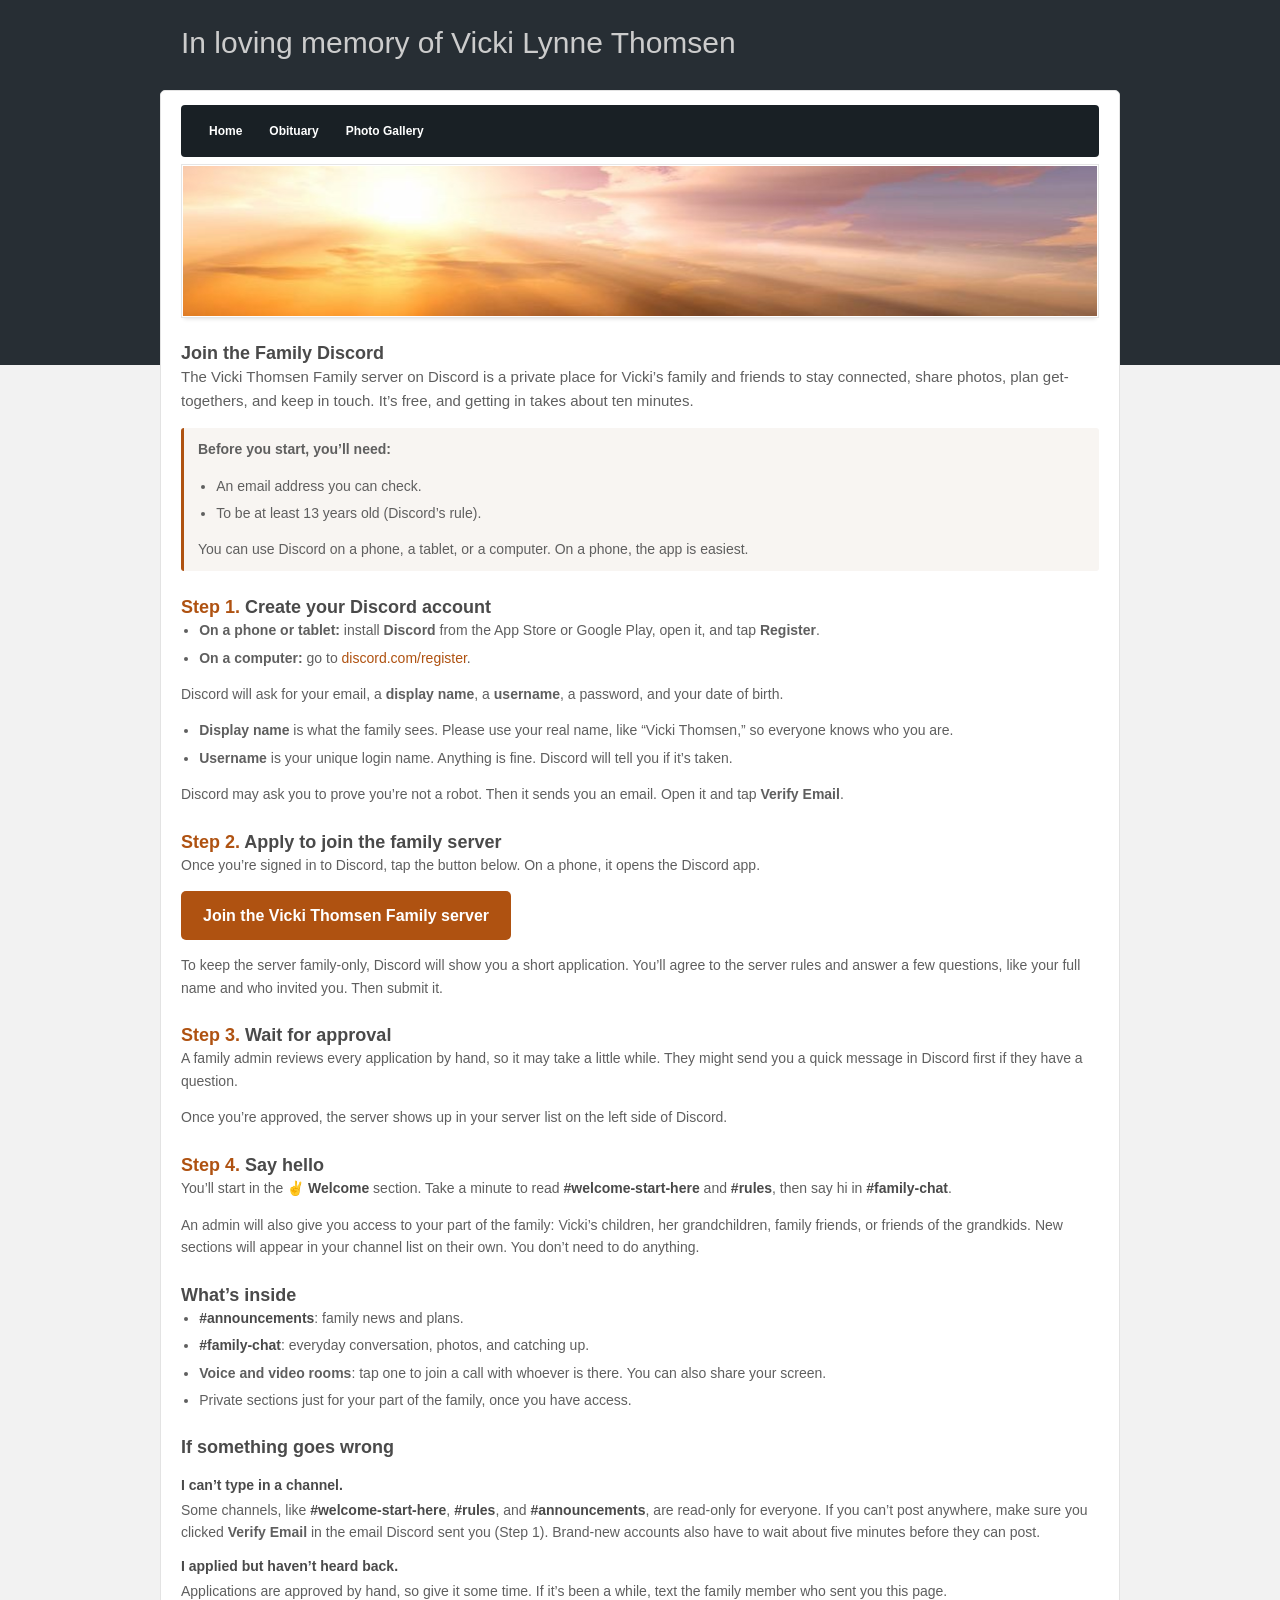
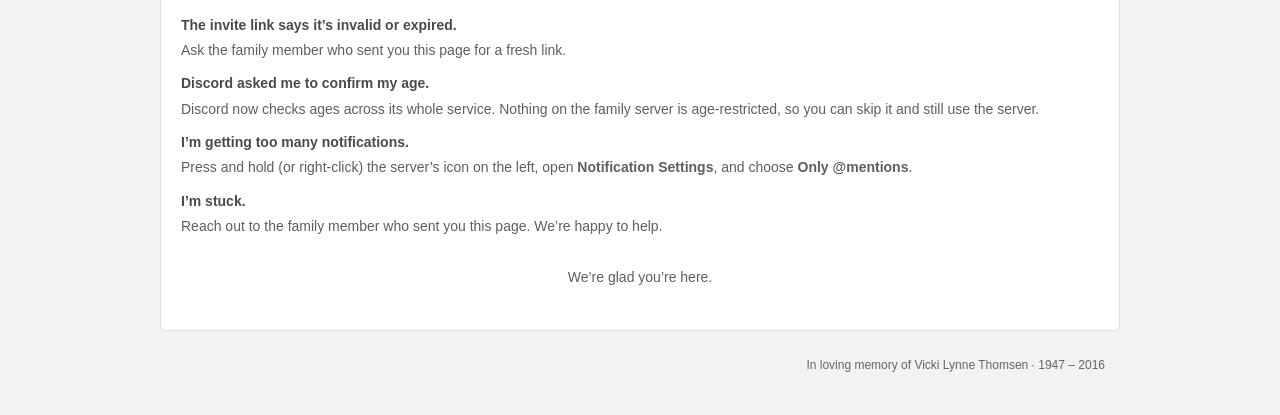
==== discord.html @ e3176353 "Add Discord how-to page at /discord Unlisted page (noindex, not in the menu) that walks family membe" ====
<!DOCTYPE html>
<html lang="en">
<head>
  <meta charset="utf-8">
  <meta name="viewport" content="width=device-width, initial-scale=1">
  <title>Join the Family Discord – In loving memory of Vicki Lynne Thomsen</title>
  <meta name="description" content="How to create a free Discord account and join the Vicki Thomsen Family server.">
  <!-- Unlisted page: kept out of search engines. Remove this line if you want it findable. -->
  <meta name="robots" content="noindex">
  <link rel="stylesheet" href="css/style.css">
  <style>
    .content h2 .step { color: var(--link); }
    .content ul.plain { margin: 0 0 1em; padding-left: 1.3em; }
    .content ul.plain li { margin: 0 0 0.35em; }
    .intro { font-size: 15px; }
    .note { background: #f8f5f2; border-left: 3px solid var(--link); border-radius: 3px; padding: 10px 14px; margin: 0 0 1em; }
    .note p:last-child { margin-bottom: 0; }
    .join { margin: 1.2em 0 1.4em; }
    .button { display: inline-block; background: var(--link); color: #fff; font-weight: bold; font-size: 16px; padding: 12px 22px; border-radius: 5px; }
    .button:hover, .button:focus-visible { background: var(--link-hover); color: #fff; text-decoration: none; }
    .ch { color: var(--heading); font-weight: bold; white-space: nowrap; }
    .faq dt { color: var(--heading); font-weight: bold; margin-top: 0.8em; }
    .faq dd { margin: 0.2em 0 0; }
    @media (max-width: 640px) {
      .button { display: block; text-align: center; }
    }
  </style>
</head>
<body>
  <div class="container">
    <header class="site-header">
      <a class="site-title" href="./">In loving memory of Vicki Lynne Thomsen</a>
    </header>

    <div class="panel">
      <nav class="nav" aria-label="Main">
        <ul>
          <li><a href="./">Home</a></li>
          <li><a href="obituary.html">Obituary</a></li>
          <li><a href="https://photos.google.com/share/AF1QipPkFJ0yZaRIGvjOB88uxeWhsh7XXIJiHUTeoIWbBSITKd5777qnxwaN8XlbIULX1Q?key=andQMDlTcS1zYjR5VDVjSzRqaExrclVrMldieVFB" target="_blank" rel="noopener">Photo Gallery</a></li>
        </ul>
      </nav>

      <div class="banner" aria-hidden="true"><div></div></div>

      <main class="content">
        <h1>Join the Family Discord</h1>
        <p class="intro">The Vicki Thomsen Family server on Discord is a private place for Vicki’s family and friends to stay connected, share photos, plan get-togethers, and keep in touch. It’s free, and getting in takes about ten minutes.</p>

        <div class="note">
          <p><strong>Before you start, you’ll need:</strong></p>
          <ul class="plain">
            <li>An email address you can check.</li>
            <li>To be at least 13 years old (Discord’s rule).</li>
          </ul>
          <p>You can use Discord on a phone, a tablet, or a computer. On a phone, the app is easiest.</p>
        </div>

        <h2><span class="step">Step 1.</span> Create your Discord account</h2>
        <ul class="plain">
          <li><strong>On a phone or tablet:</strong> install <strong>Discord</strong> from the App Store or Google Play, open it, and tap <strong>Register</strong>.</li>
          <li><strong>On a computer:</strong> go to <a href="https://discord.com/register" target="_blank" rel="noopener">discord.com/register</a>.</li>
        </ul>
        <p>Discord will ask for your email, a <strong>display name</strong>, a <strong>username</strong>, a password, and your date of birth.</p>
        <ul class="plain">
          <li><strong>Display name</strong> is what the family sees. Please use your real name, like “Vicki Thomsen,” so everyone knows who you are.</li>
          <li><strong>Username</strong> is your unique login name. Anything is fine. Discord will tell you if it’s taken.</li>
        </ul>
        <p>Discord may ask you to prove you’re not a robot. Then it sends you an email. Open it and tap <strong>Verify Email</strong>.</p>

        <h2><span class="step">Step 2.</span> Apply to join the family server</h2>
        <p>Once you’re signed in to Discord, tap the button below. On a phone, it opens the Discord app.</p>
        <p class="join">
          <a class="button" href="https://discord.gg/ahXCqgNnk5" target="_blank" rel="noopener">Join the Vicki Thomsen Family server</a>
        </p>
        <p>To keep the server family-only, Discord will show you a short application. You’ll agree to the server rules and answer a few questions, like your full name and who invited you. Then submit it.</p>

        <h2><span class="step">Step 3.</span> Wait for approval</h2>
        <p>A family admin reviews every application by hand, so it may take a little while. They might send you a quick message in Discord first if they have a question.</p>
        <p>Once you’re approved, the server shows up in your server list on the left side of Discord.</p>

        <h2><span class="step">Step 4.</span> Say hello</h2>
        <p>You’ll start in the <span class="ch">✌️ Welcome</span> section. Take a minute to read <span class="ch">#welcome-start-here</span> and <span class="ch">#rules</span>, then say hi in <span class="ch">#family-chat</span>.</p>
        <p>An admin will also give you access to your part of the family: Vicki’s children, her grandchildren, family friends, or friends of the grandkids. New sections will appear in your channel list on their own. You don’t need to do anything.</p>

        <h2>What’s inside</h2>
        <ul class="plain">
          <li><span class="ch">#announcements</span>: family news and plans.</li>
          <li><span class="ch">#family-chat</span>: everyday conversation, photos, and catching up.</li>
          <li><strong>Voice and video rooms</strong>: tap one to join a call with whoever is there. You can also share your screen.</li>
          <li>Private sections just for your part of the family, once you have access.</li>
        </ul>

        <h2>If something goes wrong</h2>
        <dl class="faq">
          <dt>I can’t type in a channel.</dt>
          <dd>Some channels, like <span class="ch">#welcome-start-here</span>, <span class="ch">#rules</span>, and <span class="ch">#announcements</span>, are read-only for everyone. If you can’t post anywhere, make sure you clicked <strong>Verify Email</strong> in the email Discord sent you (Step 1). Brand-new accounts also have to wait about five minutes before they can post.</dd>

          <dt>I applied but haven’t heard back.</dt>
          <dd>Applications are approved by hand, so give it some time. If it’s been a while, text the family member who sent you this page.</dd>

          <dt>The invite link says it’s invalid or expired.</dt>
          <dd>Ask the family member who sent you this page for a fresh link.</dd>

          <dt>Discord asked me to confirm my age.</dt>
          <dd>Discord now checks ages across its whole service. Nothing on the family server is age-restricted, so you can skip it and still use the server.</dd>

          <dt>I’m getting too many notifications.</dt>
          <dd>Press and hold (or right-click) the server’s icon on the left, open <strong>Notification Settings</strong>, and choose <strong>Only @mentions</strong>.</dd>

          <dt>I’m stuck.</dt>
          <dd>Reach out to the family member who sent you this page. We’re happy to help.</dd>
        </dl>

        <p class="farewell">We’re glad you’re here.</p>
      </main>
    </div>

    <footer class="site-footer">In loving memory of Vicki Lynne Thomsen · 1947 – 2016</footer>
  </div>
</body>
</html>
---- css/style.css ----
/* vickithomsen.com — plain HTML/CSS rebuild of the original Weebly "light" theme */

:root {
  --band: #272e34;        /* dark band behind the title */
  --page: #f2f2f2;        /* page background below the band */
  --panel: #ffffff;       /* main white panel */
  --panel-edge: #e3e3e3;
  --nav: #192025;         /* menu bar */
  --nav-hover: #263037;
  --title: #cccccc;       /* site title on the dark band */
  --text: #5f5f5f;
  --heading: #4a4a4a;
  --link: #af5211;        /* rust links, as on the original */
  --link-hover: #6188ab;
  --banner-edge: #e5e5e5;
}

*, *::before, *::after { box-sizing: border-box; }

html { -webkit-text-size-adjust: 100%; }

body {
  margin: 0;
  background: linear-gradient(var(--band), var(--band)) top / 100% 365px no-repeat, var(--page);
  color: var(--text);
  font: 14px/1.6 Arial, Helvetica, sans-serif;
}

a { color: var(--link); text-decoration: none; }
a:hover, a:focus-visible { color: var(--link-hover); text-decoration: underline; }

.container {
  max-width: 960px;
  margin: 0 auto;
}

/* Title on the dark band */
.site-header { padding: 25px 21px; min-height: 90px; }
.site-title, .site-title:hover {
  color: var(--title);
  font-size: 30px;
  line-height: 1.2;
  text-decoration: none;
}
.site-title:hover { color: #fff; }

/* White panel holding menu, banner and content */
.panel {
  background: var(--panel);
  border: 1px solid var(--panel-edge);
  border-radius: 5px;
  padding: 14px 20px 0;
}

/* Menu bar */
.nav {
  background: var(--nav);
  border-radius: 4px;
  margin: 0 0 7px;
  padding: 0 0 0 15px;
  font-family: "Lucida Sans", "Lucida Grande", "Lucida Sans Unicode", Arial, Helvetica, sans-serif;
  font-weight: 600;
}
.nav ul { list-style: none; margin: 0; padding: 0; display: flex; flex-wrap: wrap; }
.nav a {
  display: block;
  color: #fff;
  font-size: 12px;
  line-height: 1;
  padding: 20px 13px;
  margin-right: 1px;
}
.nav a:hover, .nav a:focus-visible, .nav a[aria-current="page"] {
  color: var(--link);
  background: var(--nav-hover);
  text-decoration: none;
}

/* Sunset banner */
.banner {
  border: 1px solid var(--banner-edge);
  padding: 1px;
  box-shadow: 0 4px 4px -3px rgba(0, 0, 0, .12);
}
.banner div {
  height: 150px;
  background: url("../images/banner.jpg") center / cover no-repeat;
}

/* Page content */
.content { padding: 24px 0 28px; min-height: 400px; }
.content p { margin: 0 0 1em; }
.content h1, .content h2 {
  color: var(--heading);
  font-size: 18px;
  line-height: 1.3;
  margin: 0;
}
.content h2 { margin-top: 1.4em; }
.dates { margin: 0 0 1em; font-size: 13px; }

.portrait {
  float: left;
  width: 120px;
  height: auto;
  margin: 5px 14px 10px 0;
}
.clear { clear: both; }

.place { margin: 0 0 1em; }
.place strong { color: var(--heading); }

.links { list-style: none; margin: 0; padding: 0; }
.links li { margin: 0 0 .2em; }

.content .farewell { text-align: center; margin-top: 2em; }

/* Footer */
.site-footer {
  padding: 25px 15px 40px;
  font-family: "Lucida Sans", "Lucida Grande", Arial, Helvetica, sans-serif;
  font-size: 12px;
  color: #666;
  text-align: right;
}

/* Phones */
@media (max-width: 640px) {
  body { font-size: 16px; background-size: 100% 260px, auto; }
  .site-header { padding: 18px 16px; min-height: 0; }
  .site-title { font-size: 22px; }
  .panel { border-radius: 0; border-left: 0; border-right: 0; padding: 10px 16px 0; }
  .nav { padding-left: 4px; }
  .nav a { padding: 15px 10px; font-size: 13px; }
  .banner div { height: 90px; }
  .portrait { width: 100px; margin-right: 12px; }
  .site-footer { text-align: center; padding: 20px 16px 32px; }
}
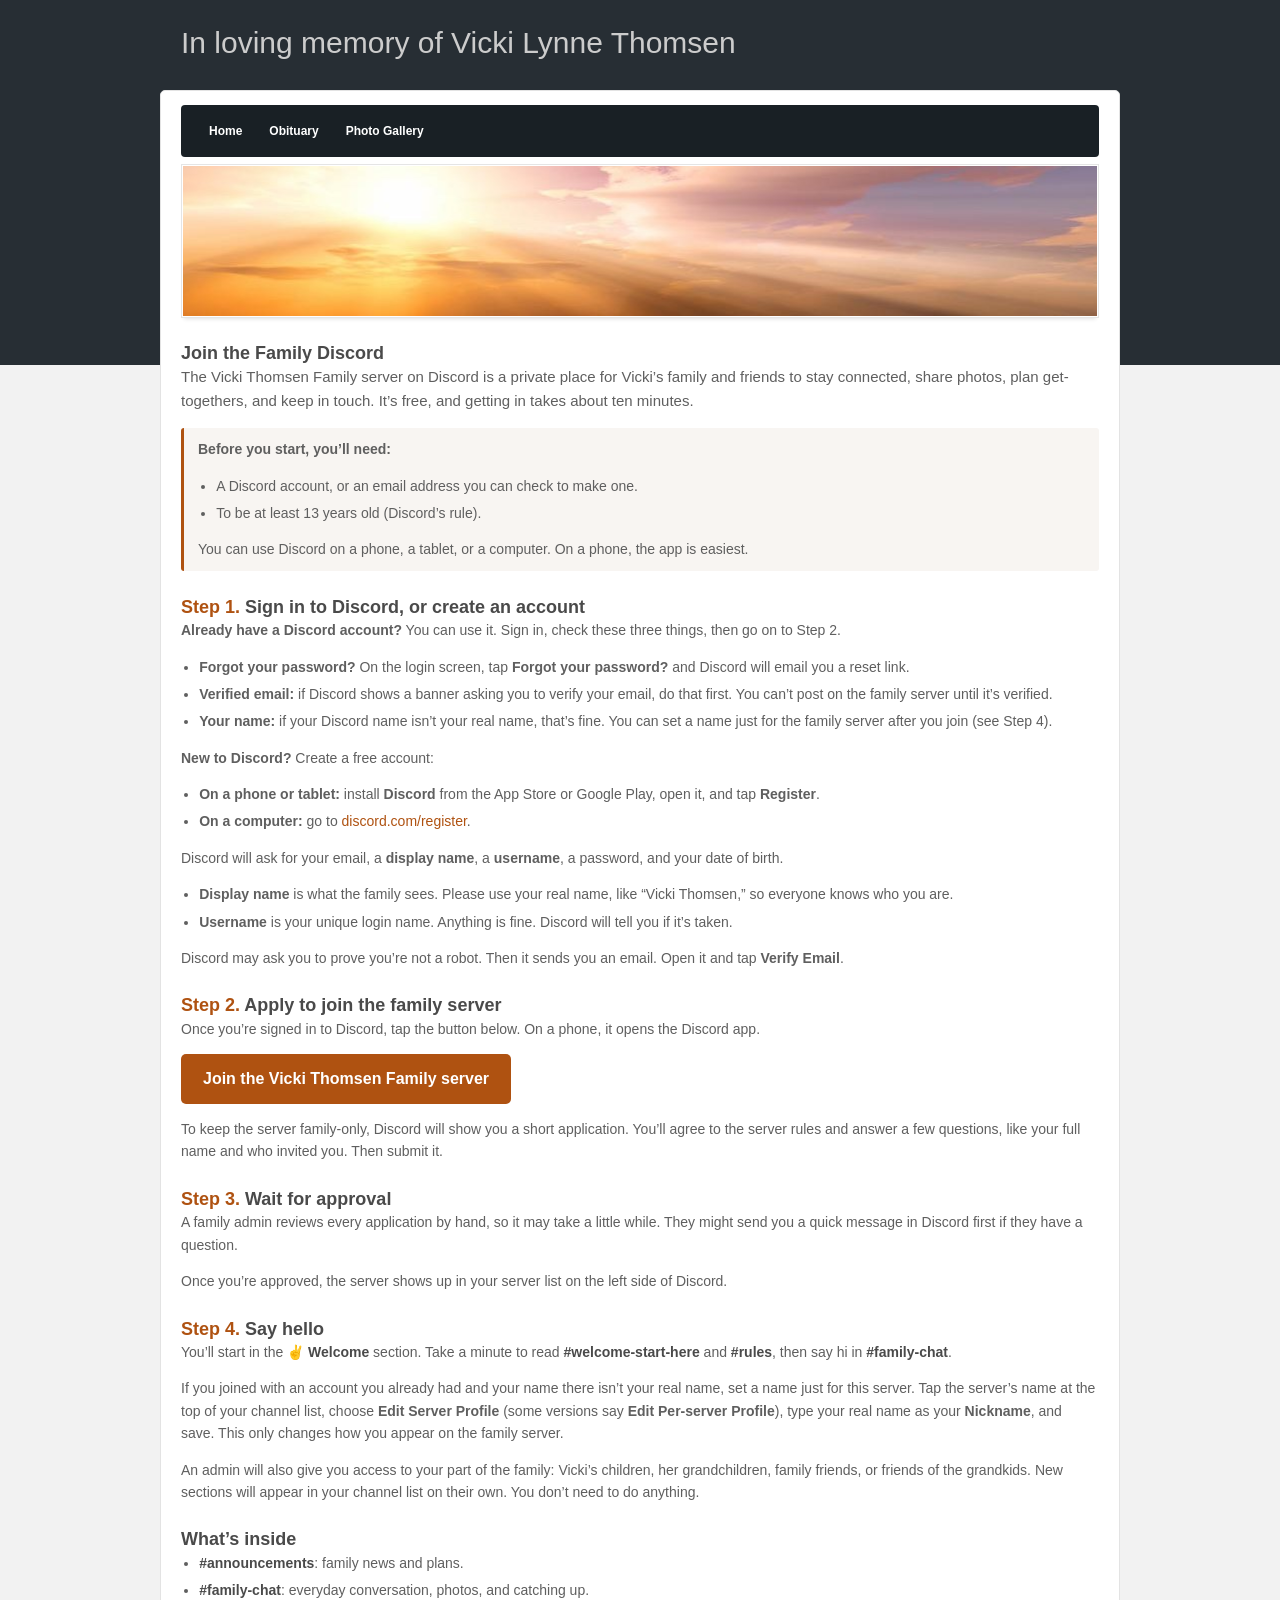
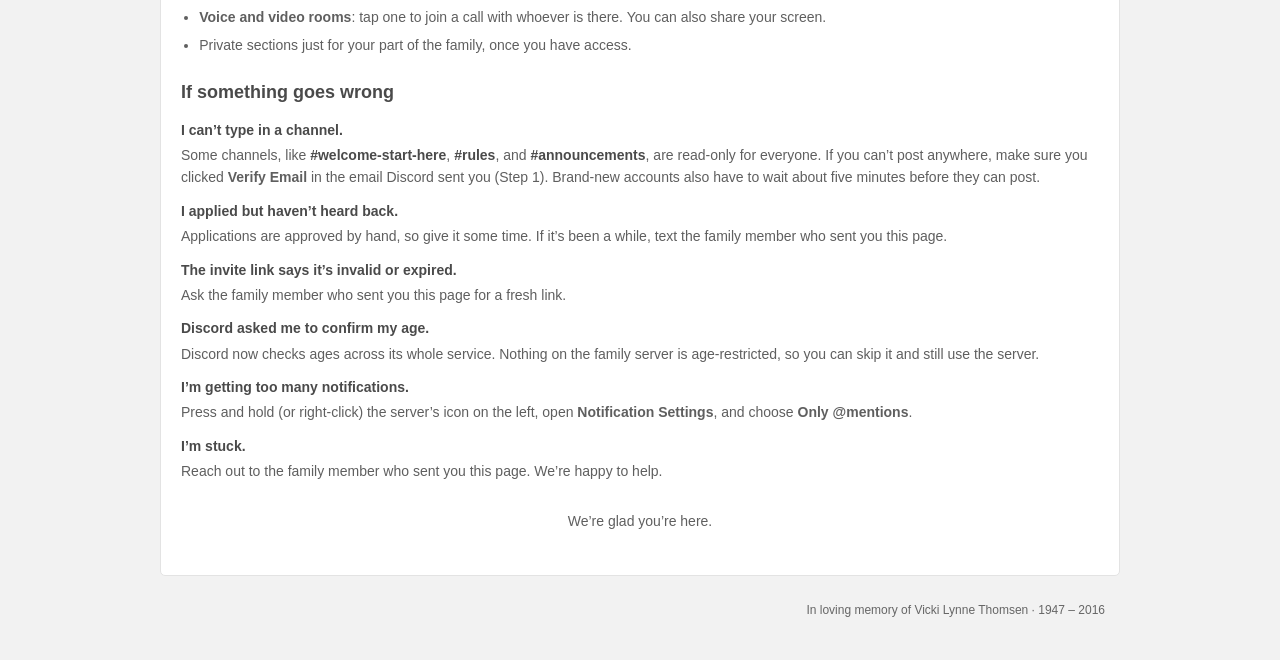
==== commit 9cf801f1: "Discord page: cover people who already have a Discord account Step 1 now starts with an 'Already hav" ====
--- a/discord.html
+++ b/discord.html
@@ -50,13 +50,20 @@
         <div class="note">
           <p><strong>Before you start, you’ll need:</strong></p>
           <ul class="plain">
-            <li>An email address you can check.</li>
+            <li>A Discord account, or an email address you can check to make one.</li>
             <li>To be at least 13 years old (Discord’s rule).</li>
           </ul>
           <p>You can use Discord on a phone, a tablet, or a computer. On a phone, the app is easiest.</p>
         </div>
 
-        <h2><span class="step">Step 1.</span> Create your Discord account</h2>
+        <h2><span class="step">Step 1.</span> Sign in to Discord, or create an account</h2>
+        <p><strong>Already have a Discord account?</strong> You can use it. Sign in, check these three things, then go on to Step 2.</p>
+        <ul class="plain">
+          <li><strong>Forgot your password?</strong> On the login screen, tap <strong>Forgot your password?</strong> and Discord will email you a reset link.</li>
+          <li><strong>Verified email:</strong> if Discord shows a banner asking you to verify your email, do that first. You can’t post on the family server until it’s verified.</li>
+          <li><strong>Your name:</strong> if your Discord name isn’t your real name, that’s fine. You can set a name just for the family server after you join (see Step 4).</li>
+        </ul>
+        <p><strong>New to Discord?</strong> Create a free account:</p>
         <ul class="plain">
           <li><strong>On a phone or tablet:</strong> install <strong>Discord</strong> from the App Store or Google Play, open it, and tap <strong>Register</strong>.</li>
           <li><strong>On a computer:</strong> go to <a href="https://discord.com/register" target="_blank" rel="noopener">discord.com/register</a>.</li>
@@ -81,6 +88,7 @@
 
         <h2><span class="step">Step 4.</span> Say hello</h2>
         <p>You’ll start in the <span class="ch">✌️ Welcome</span> section. Take a minute to read <span class="ch">#welcome-start-here</span> and <span class="ch">#rules</span>, then say hi in <span class="ch">#family-chat</span>.</p>
+        <p>If you joined with an account you already had and your name there isn’t your real name, set a name just for this server. Tap the server’s name at the top of your channel list, choose <strong>Edit Server Profile</strong> (some versions say <strong>Edit Per-server Profile</strong>), type your real name as your <strong>Nickname</strong>, and save. This only changes how you appear on the family server.</p>
         <p>An admin will also give you access to your part of the family: Vicki’s children, her grandchildren, family friends, or friends of the grandkids. New sections will appear in your channel list on their own. You don’t need to do anything.</p>
 
         <h2>What’s inside</h2>
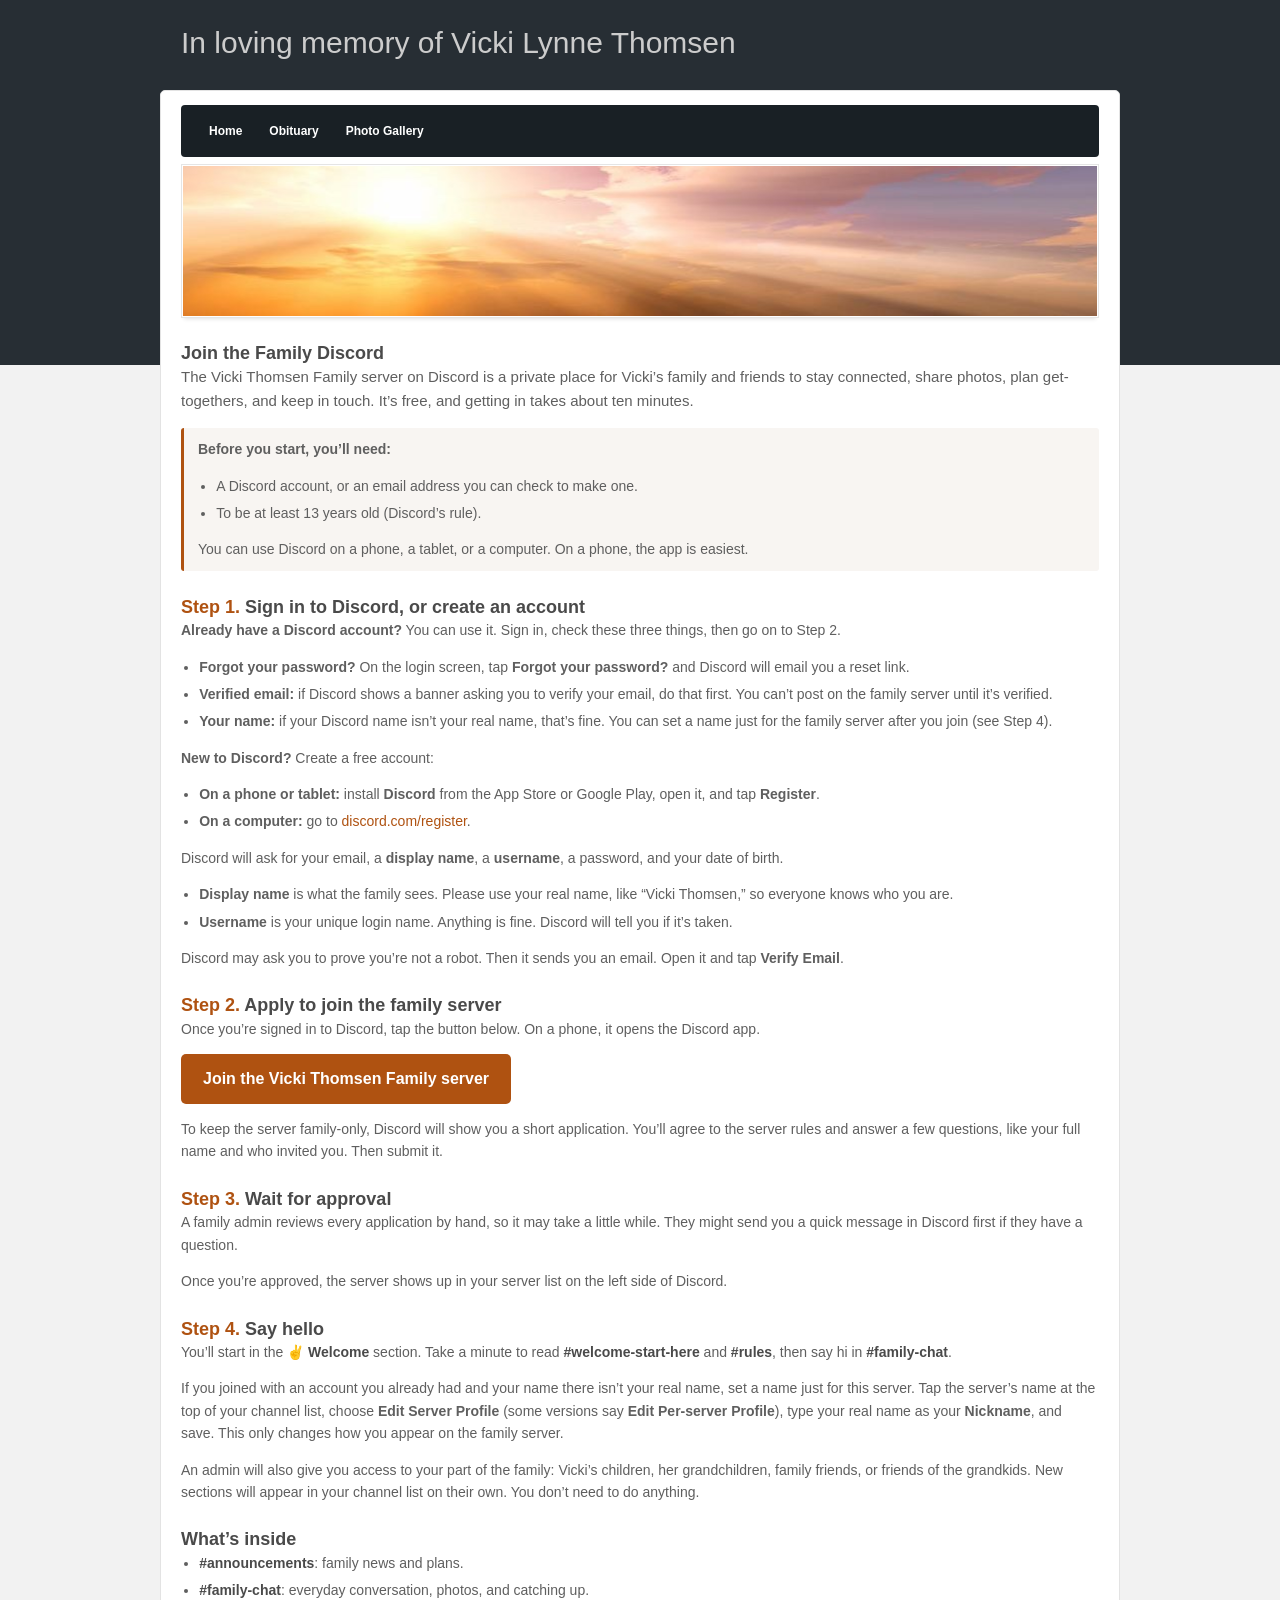
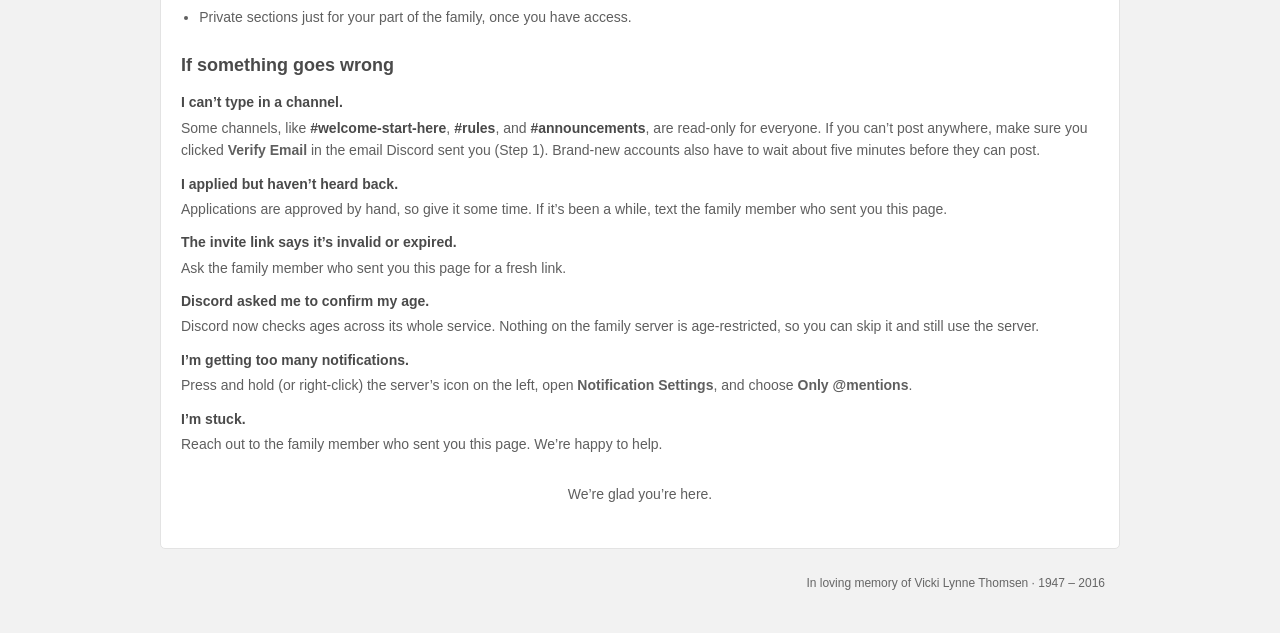
==== commit 5ff77769: "Discord page: remove voice and video rooms from What's inside The Voice Channels category was delete" ====
--- a/discord.html
+++ b/discord.html
@@ -95,7 +95,6 @@
         <ul class="plain">
           <li><span class="ch">#announcements</span>: family news and plans.</li>
           <li><span class="ch">#family-chat</span>: everyday conversation, photos, and catching up.</li>
-          <li><strong>Voice and video rooms</strong>: tap one to join a call with whoever is there. You can also share your screen.</li>
           <li>Private sections just for your part of the family, once you have access.</li>
         </ul>
 
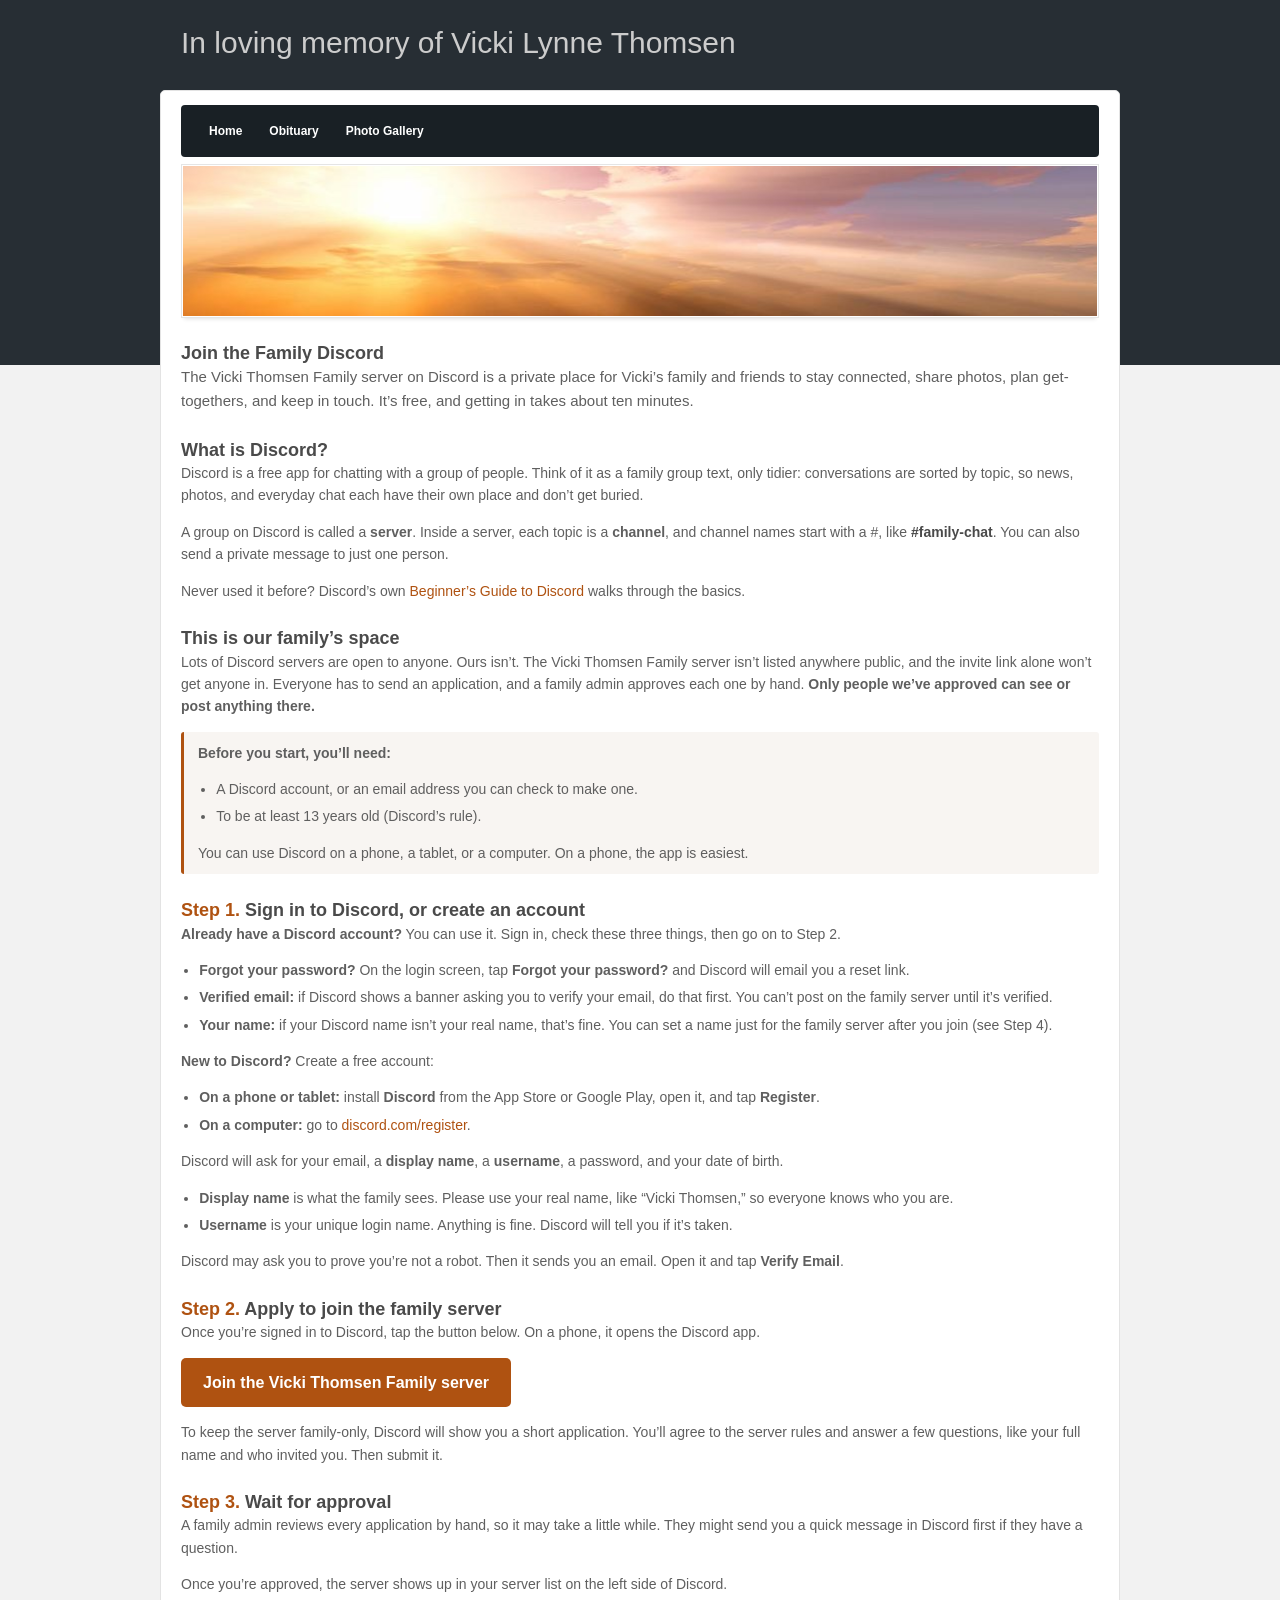
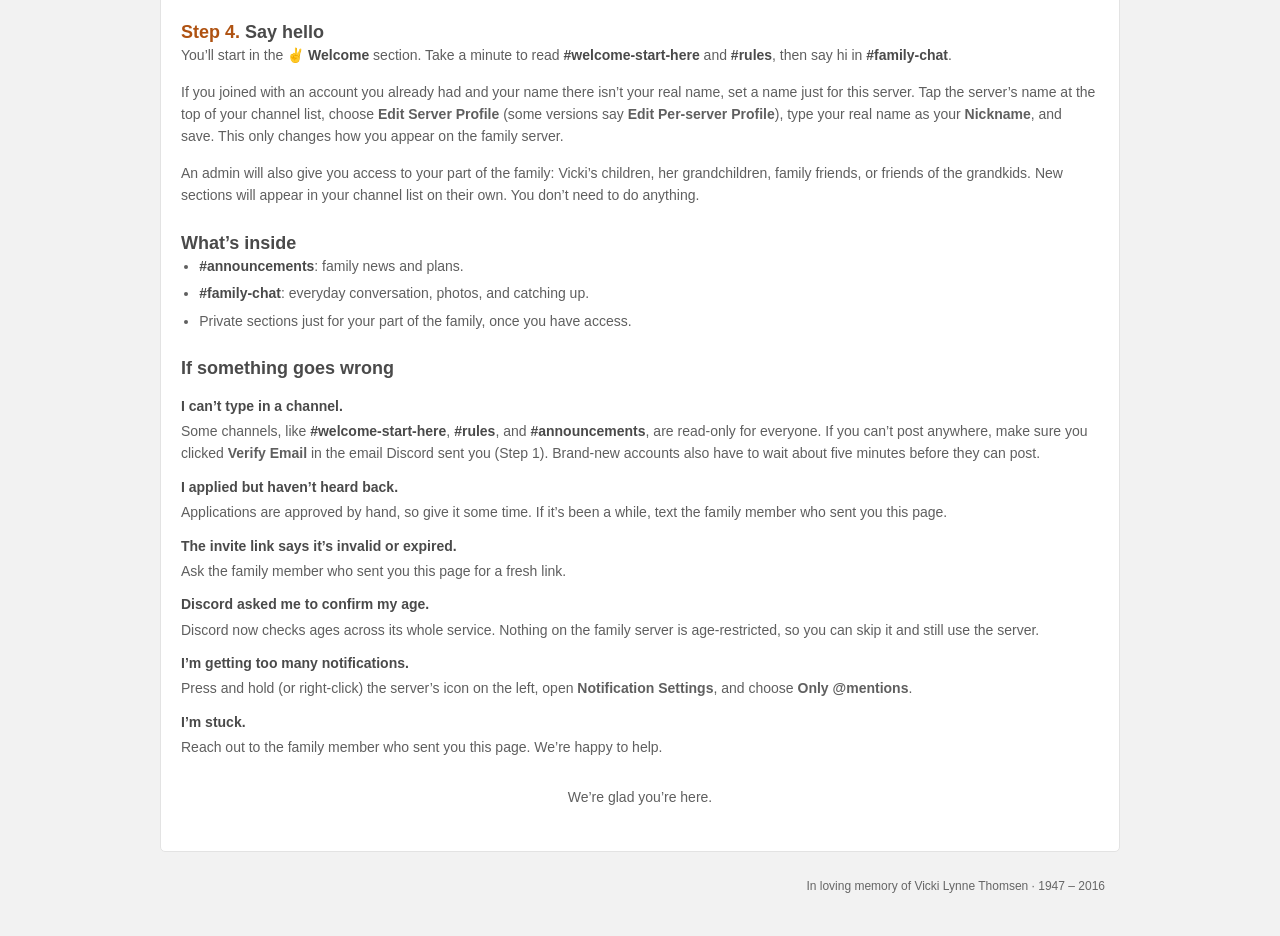
==== commit 5b91a59b: "Discord page: add What is Discord and private-space sections Explains Discord for people who have ne" ====
--- a/discord.html
+++ b/discord.html
@@ -46,6 +46,14 @@
       <main class="content">
         <h1>Join the Family Discord</h1>
         <p class="intro">The Vicki Thomsen Family server on Discord is a private place for Vicki’s family and friends to stay connected, share photos, plan get-togethers, and keep in touch. It’s free, and getting in takes about ten minutes.</p>
+
+        <h2>What is Discord?</h2>
+        <p>Discord is a free app for chatting with a group of people. Think of it as a family group text, only tidier: conversations are sorted by topic, so news, photos, and everyday chat each have their own place and don’t get buried.</p>
+        <p>A group on Discord is called a <strong>server</strong>. Inside a server, each topic is a <strong>channel</strong>, and channel names start with a #, like <span class="ch">#family-chat</span>. You can also send a private message to just one person.</p>
+        <p>Never used it before? Discord’s own <a href="https://support.discord.com/hc/en-us/articles/360045138571" target="_blank" rel="noopener">Beginner’s Guide to Discord</a> walks through the basics.</p>
+
+        <h2>This is our family’s space</h2>
+        <p>Lots of Discord servers are open to anyone. Ours isn’t. The Vicki Thomsen Family server isn’t listed anywhere public, and the invite link alone won’t get anyone in. Everyone has to send an application, and a family admin approves each one by hand. <strong>Only people we’ve approved can see or post anything there.</strong></p>
 
         <div class="note">
           <p><strong>Before you start, you’ll need:</strong></p>
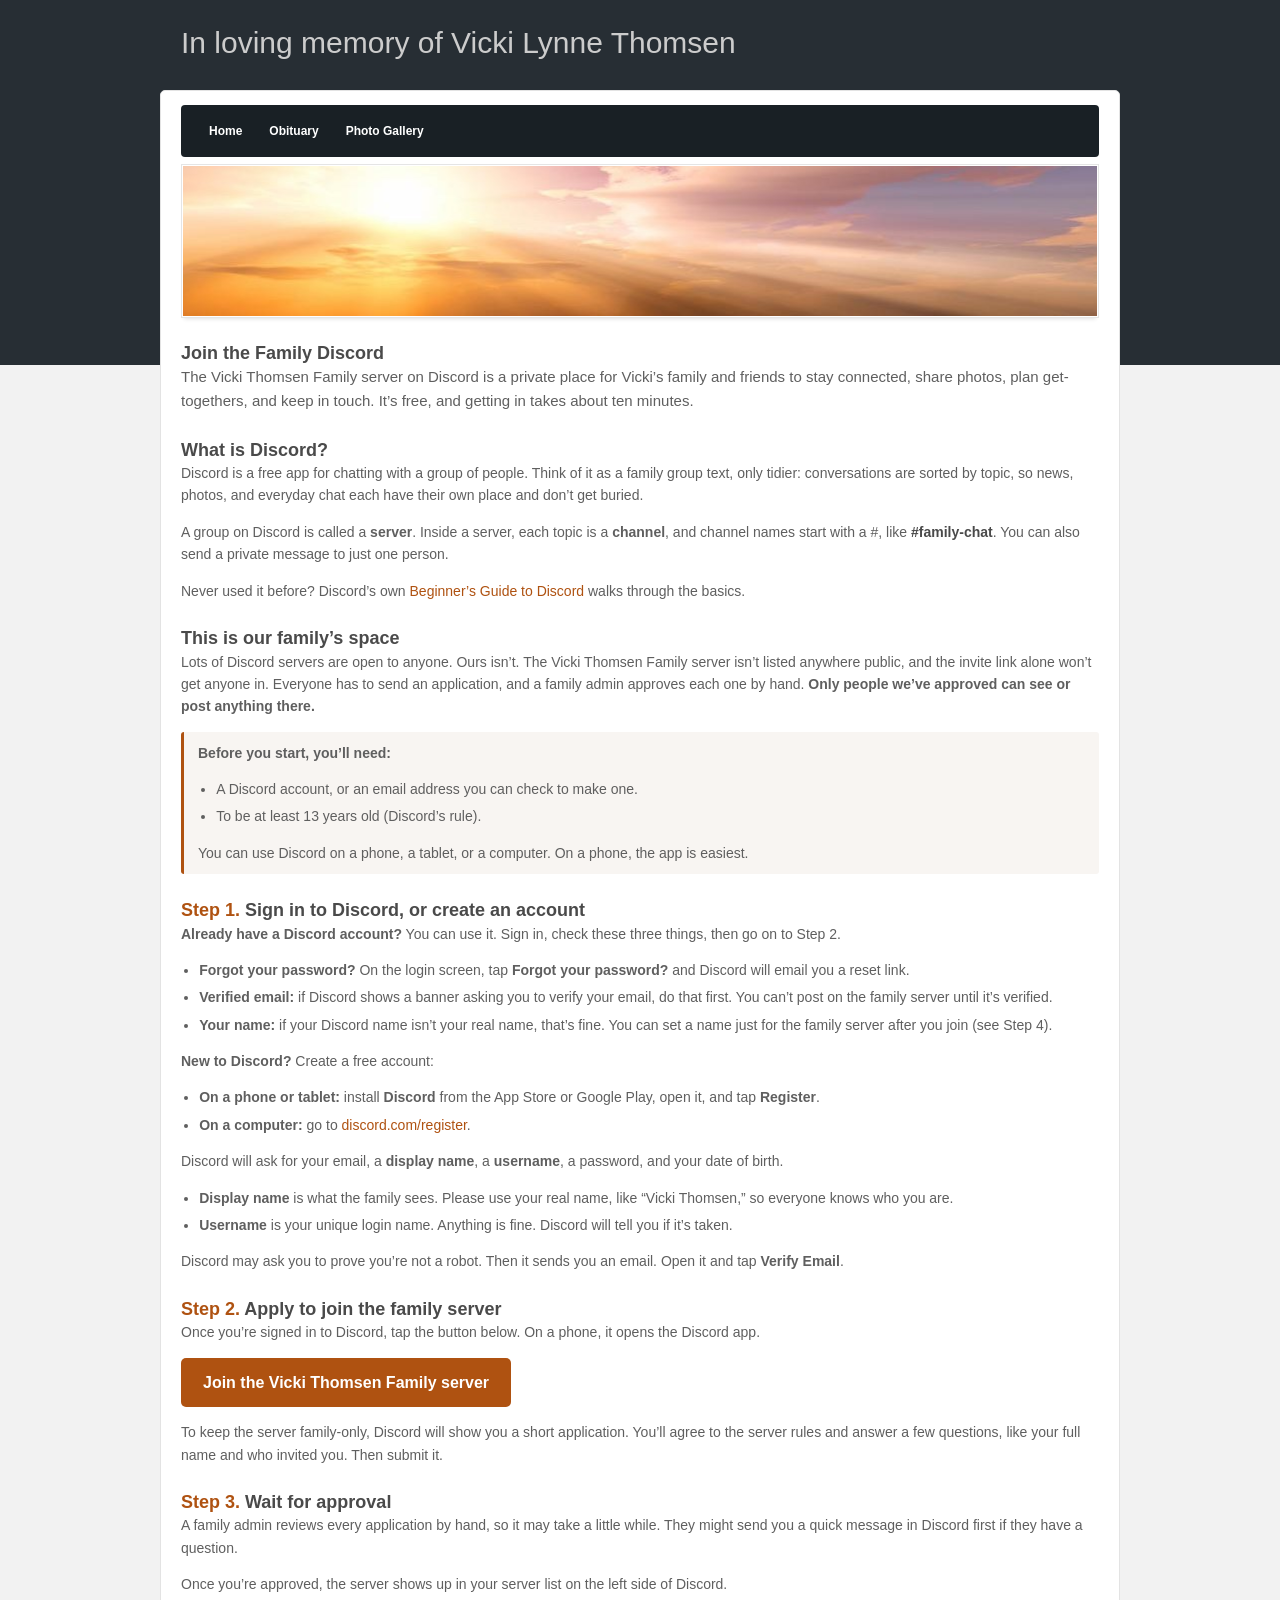
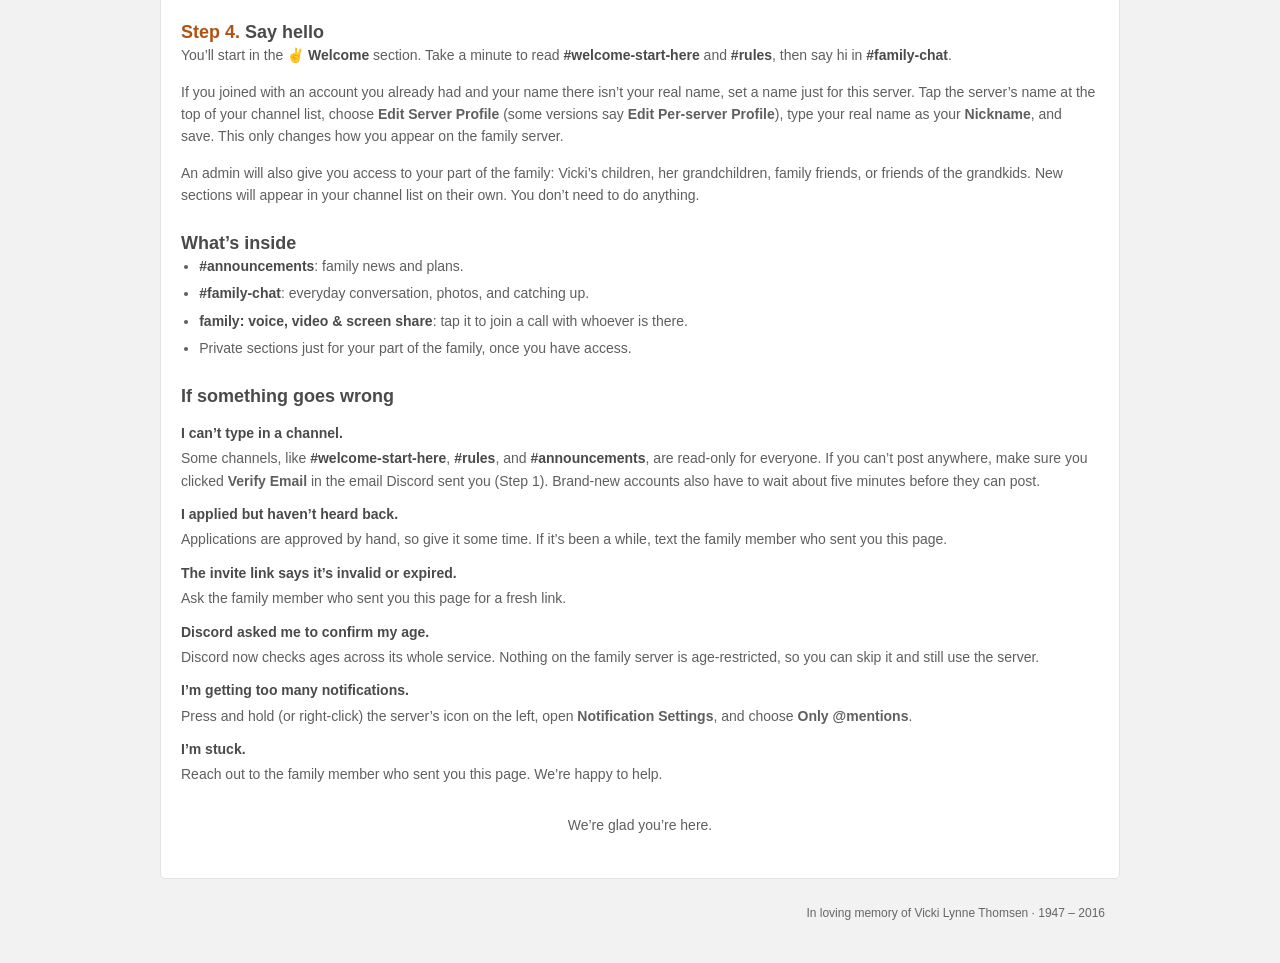
==== commit 84ef015f: "Discord page: list the family voice channel under What's inside Co-Authored-By: Claude Opus 5.5 <nor" ====
--- a/discord.html
+++ b/discord.html
@@ -103,6 +103,7 @@
         <ul class="plain">
           <li><span class="ch">#announcements</span>: family news and plans.</li>
           <li><span class="ch">#family-chat</span>: everyday conversation, photos, and catching up.</li>
+          <li><span class="ch">family: voice, video &amp; screen share</span>: tap it to join a call with whoever is there.</li>
           <li>Private sections just for your part of the family, once you have access.</li>
         </ul>
 
